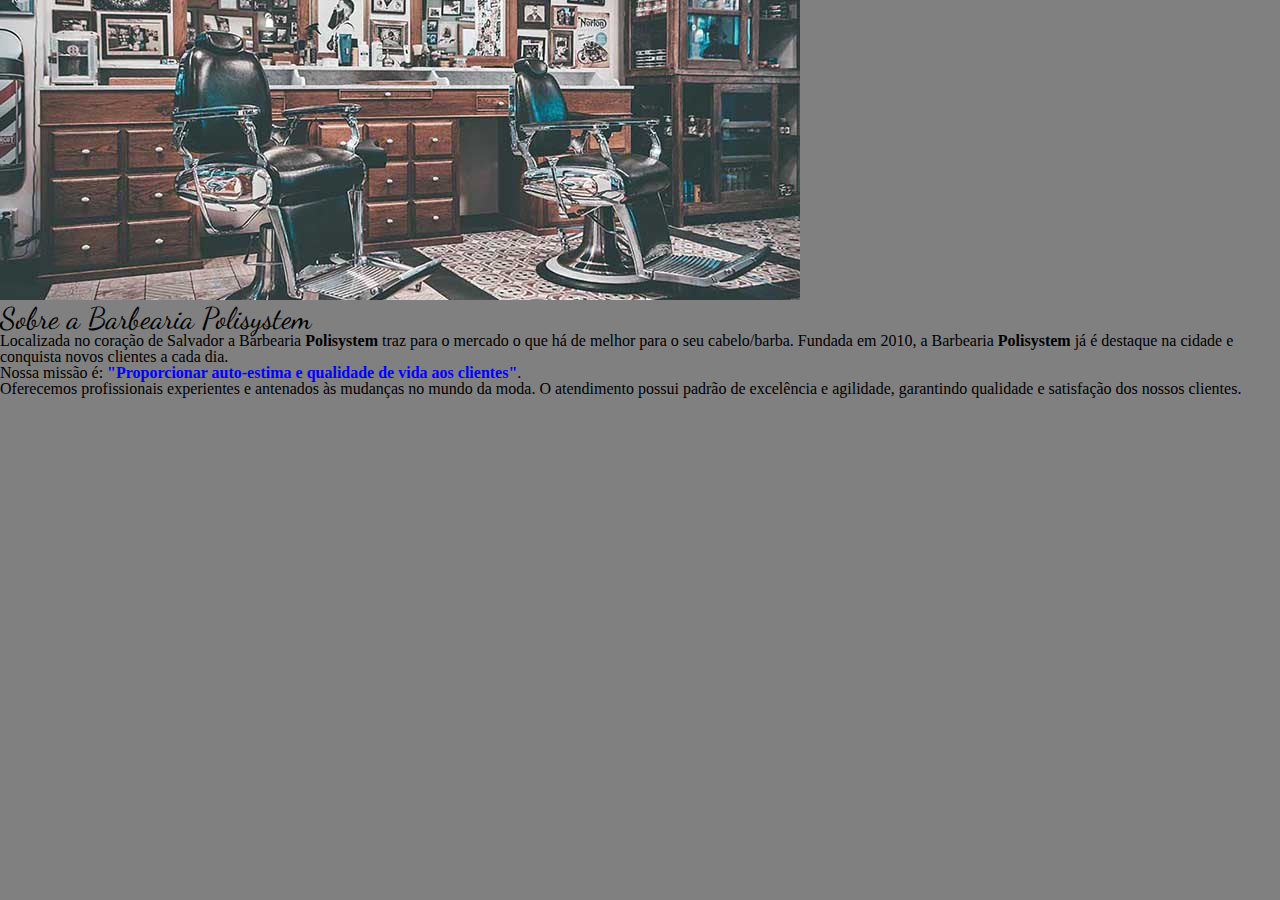
==== index.html @ e58a9674 "Pequenas mudanças no CSS (Cor e Backgroud)" ====
<!DOCTYPE html>
<html lang="pt-br">
<head>
    <meta charset="utf-8">
    <meta name="viewport" content="width=device-width, initial-scale=1.0">
    <link rel="stylesheet"  href="reset.css">
    <link rel="stylesheet"  href="normalize.css">
    <link rel="stylesheet"  href="style.css">
    <link rel="preconnect" href="https://fonts.googleapis.com">
    <link rel="preconnect" href="https://fonts.gstatic.com" crossorigin>
    <link href="https://fonts.googleapis.com/css2?family=Dancing+Script&display=swap" rel="stylesheet">
    <link rel="sortcut icon" href="img/cabelo+barba.ico" type="image/x-icon"/>

    <title>Barber Polisystem / ST</title>
</head>


<body>
    <img src="img/banner.jpg" alt="Banner da página">
    <h2>Sobre a Barbearia Polisystem</h2>

    <p>Localizada no coração de <em>Salvador</em> a Barbearia <b>Polisystem</b> traz para o mercado o que há 
        de melhor para o seu cabelo/barba. Fundada em 2010, a Barbearia <strong>Polisystem</strong> já é destaque na 
        cidade e conquista novos clientes a cada dia.</p>
    
    <p class="missao">Nossa missão é: <b>"Proporcionar auto-estima e qualidade de vida aos clientes"</b>.</p>
 
    <p> Oferecemos profissionais experientes e antenados às mudanças no mundo da moda. O atendimento possui
         padrão de excelência e agilidade, garantindo qualidade e satisfação dos nossos clientes.</p>
 
</body>


</html>
---- style.css ----
body{
background:gray;
}

h2{
    font-size: 30px;
    font-family: 'Dancing Script', cursive;

}

.missao b{
   color: blue;
   font-weight:bolder;
   
}
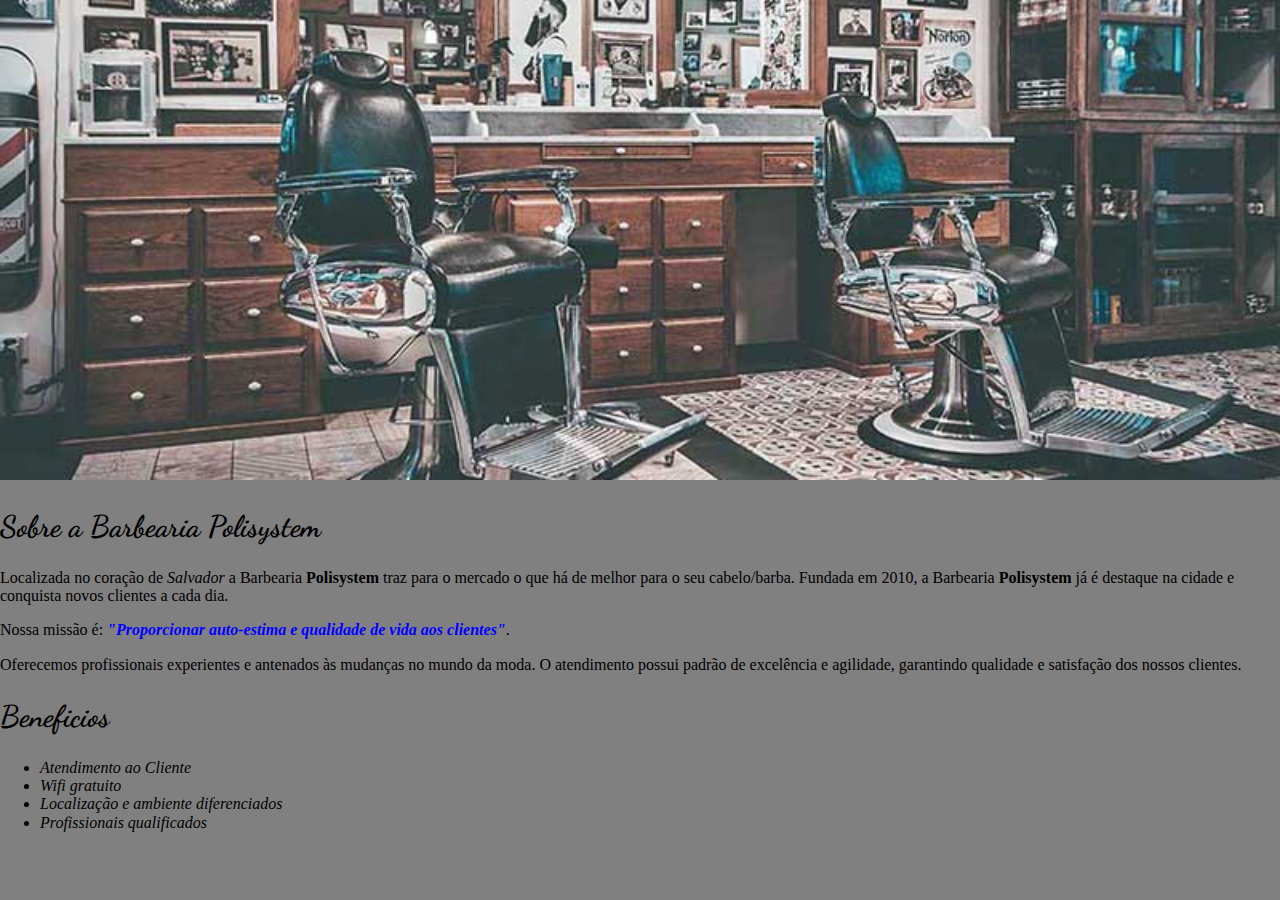
==== commit 169091da: "Alterações no HTML e CSS" ====
--- a/index.html
+++ b/index.html
@@ -3,7 +3,7 @@
 <head>
     <meta charset="utf-8">
     <meta name="viewport" content="width=device-width, initial-scale=1.0">
-    <link rel="stylesheet"  href="reset.css">
+   <!--link rel="stylesheet"  href="reset.css" -->
     <link rel="stylesheet"  href="normalize.css">
     <link rel="stylesheet"  href="style.css">
     <link rel="preconnect" href="https://fonts.googleapis.com">
@@ -16,18 +16,27 @@
 
 
 <body>
-    <img src="img/banner.jpg" alt="Banner da página">
-    <h2>Sobre a Barbearia Polisystem</h2>
+    <img id="banner" src="img/banner.jpg" alt="Banner da página">
+    <h2 class="titulos">Sobre a Barbearia Polisystem</h2>
 
-    <p>Localizada no coração de <em>Salvador</em> a Barbearia <b>Polisystem</b> traz para o mercado o que há 
+       <p>Localizada no coração de <em>Salvador</em> a Barbearia <b>Polisystem</b> traz para o mercado o que há 
         de melhor para o seu cabelo/barba. Fundada em 2010, a Barbearia <strong>Polisystem</strong> já é destaque na 
         cidade e conquista novos clientes a cada dia.</p>
     
-    <p class="missao">Nossa missão é: <b>"Proporcionar auto-estima e qualidade de vida aos clientes"</b>.</p>
+       <p class="missao">Nossa missão é: <b>"Proporcionar auto-estima e qualidade de vida aos clientes"</b>.</p>
  
-    <p> Oferecemos profissionais experientes e antenados às mudanças no mundo da moda. O atendimento possui
+       <p> Oferecemos profissionais experientes e antenados às mudanças no mundo da moda. O atendimento possui
          padrão de excelência e agilidade, garantindo qualidade e satisfação dos nossos clientes.</p>
- 
+
+    <h2 class="titulos">Beneficios</h2>
+
+ <ul>
+     <li class="itens">Atendimento ao Cliente</li>
+     <li class="itens">Wifi gratuito</li>
+     <li class="itens">Localização e ambiente diferenciados</li>
+     <li class="itens">Profissionais qualificados</li>
+ </ul>
+
 </body>
 
 
--- a/style.css
+++ b/style.css
@@ -1,15 +1,20 @@
 body{
 background:gray;
 }
-
-h2{
+#banner{
+    width: 100%;
+}
+.titulos{
     font-size: 30px;
     font-family: 'Dancing Script', cursive;
 
 }
-
 .missao b{
    color: blue;
    font-weight:bolder;
-   
+   font-style: italic;  
+}
+.itens{
+    font-style: italic;
+
 }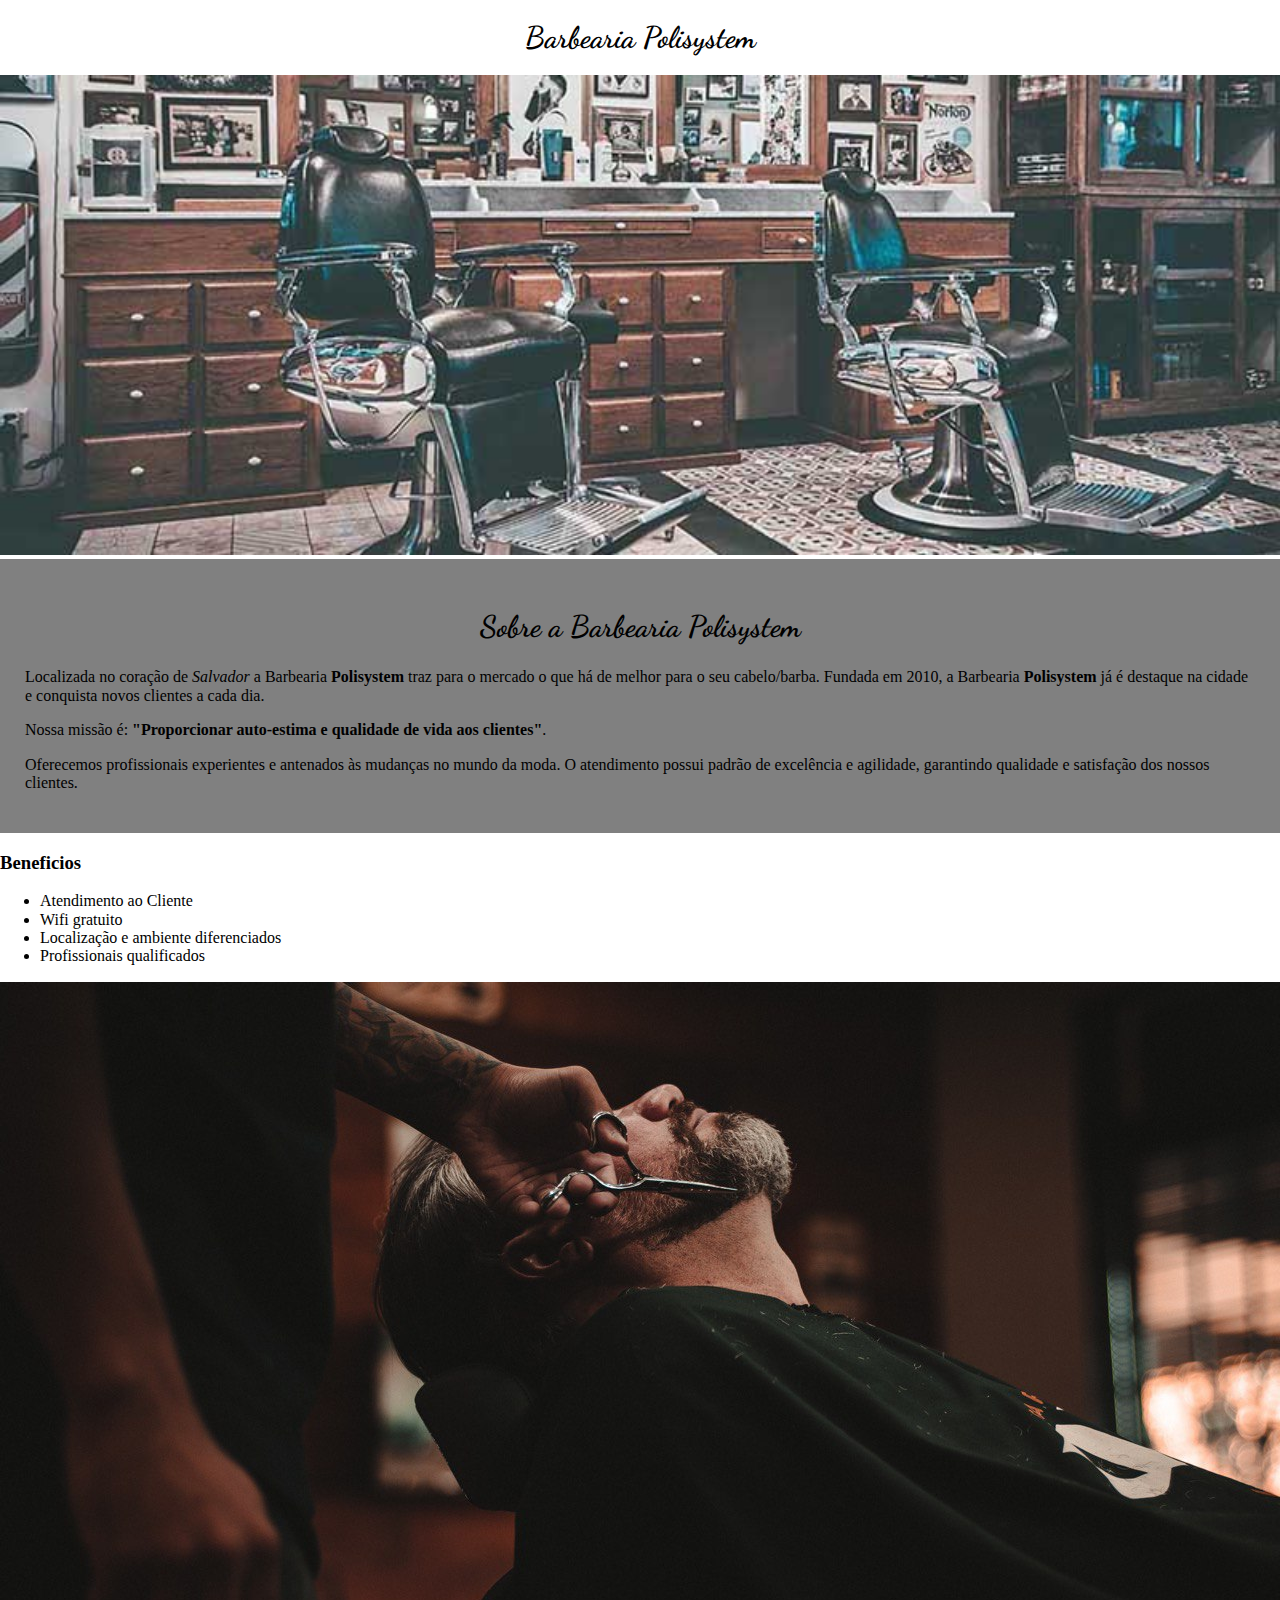
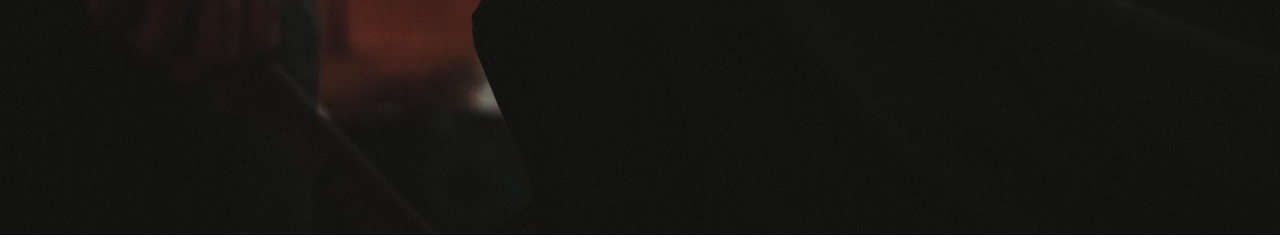
==== commit 59d18f72: "Subindo arquivos" ====
--- a/index.html
+++ b/index.html
@@ -16,26 +16,35 @@
 
 
 <body>
+    <header>
+        <h1 class="titulo"> Barbearia Polisystem</h1>
+    </header>
     <img id="banner" src="img/banner.jpg" alt="Banner da página">
-    <h2 class="titulos">Sobre a Barbearia Polisystem</h2>
+    <div class="principal">
+        <h2 class="titulo">Sobre a Barbearia Polisystem</h2>
 
-       <p>Localizada no coração de <em>Salvador</em> a Barbearia <b>Polisystem</b> traz para o mercado o que há 
-        de melhor para o seu cabelo/barba. Fundada em 2010, a Barbearia <strong>Polisystem</strong> já é destaque na 
-        cidade e conquista novos clientes a cada dia.</p>
+            <p>Localizada no coração de <em>Salvador</em> a Barbearia <b>Polisystem</b> traz para o mercado o que há 
+                de melhor para o seu cabelo/barba. Fundada em 2010, a Barbearia <strong>Polisystem</strong> já é destaque na 
+                cidade e conquista novos clientes a cada dia.</p>
+            
+            <p class="missao">Nossa missão é: <b>"Proporcionar auto-estima e qualidade de vida aos clientes"</b>.</p>
+        
+            <p> Oferecemos profissionais experientes e antenados às mudanças no mundo da moda. O atendimento possui
+                padrão de excelência e agilidade, garantindo qualidade e satisfação dos nossos clientes.</p>
+    </div>
+        
     
-       <p class="missao">Nossa missão é: <b>"Proporcionar auto-estima e qualidade de vida aos clientes"</b>.</p>
- 
-       <p> Oferecemos profissionais experientes e antenados às mudanças no mundo da moda. O atendimento possui
-         padrão de excelência e agilidade, garantindo qualidade e satisfação dos nossos clientes.</p>
+    <div>
+        <h3 class="beneficios">Beneficios</h3>
+            <ul>
+                <li class="itens">Atendimento ao Cliente</li>
+                <li class="itens">Wifi gratuito</li>
+                <li class="itens">Localização e ambiente diferenciados</li>
+                <li class="itens">Profissionais qualificados</li>
+            </ul>
 
-    <h2 class="titulos">Beneficios</h2>
-
- <ul>
-     <li class="itens">Atendimento ao Cliente</li>
-     <li class="itens">Wifi gratuito</li>
-     <li class="itens">Localização e ambiente diferenciados</li>
-     <li class="itens">Profissionais qualificados</li>
- </ul>
+            <img id="beneficioImg" src="img/beneficios.jpg" alt="Rapaz fazendo a Barba">
+    </div>
 
 </body>
 
--- a/style.css
+++ b/style.css
@@ -1,14 +1,23 @@
 body{
-background:gray;
+
 }
 #banner{
     width: 100%;
 }
-.titulos{
+.principal{
+    background:gray;
+    padding: 25px;
+}
+.titulo{
     font-size: 30px;
     font-family: 'Dancing Script', cursive;
+    text-align: center;
 
 }
+h1:hover{
+    color: rgb(0, 183, 255);
+    transform: scale(1.2);
+    transition: 3s;
 .missao b{
    color: blue;
    font-weight:bolder;
@@ -17,4 +26,23 @@
 .itens{
     font-style: italic;
 
+}
+.beneficios{
+    font-family: 'Dancing Script', cursive;
+    background-color: white;
+    
+    
+}
+h3{
+    text-align: center;
+    font-size: 2rem;
+}
+ul{
+    display:inline-block;
+    vertical-align:top;
+  
+}
+#beneficioImg{
+    width: 50%;
+    
 }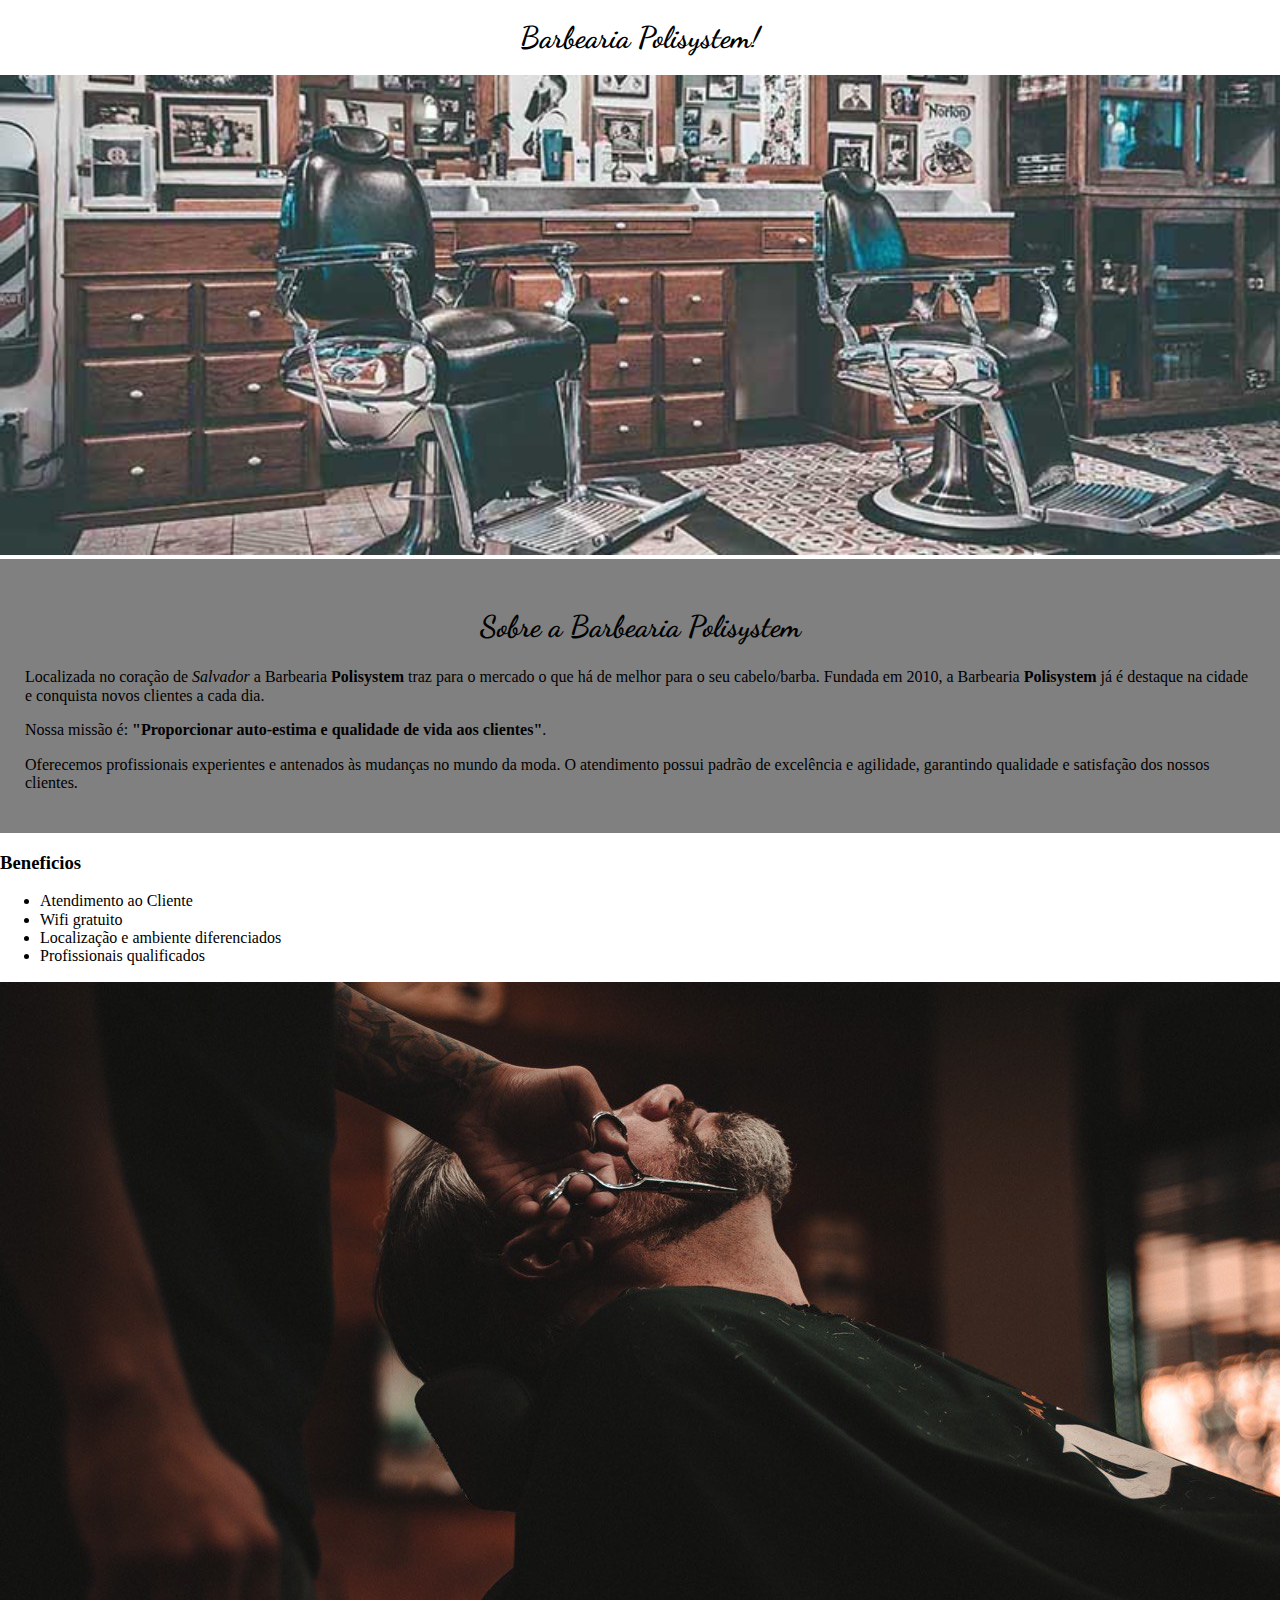
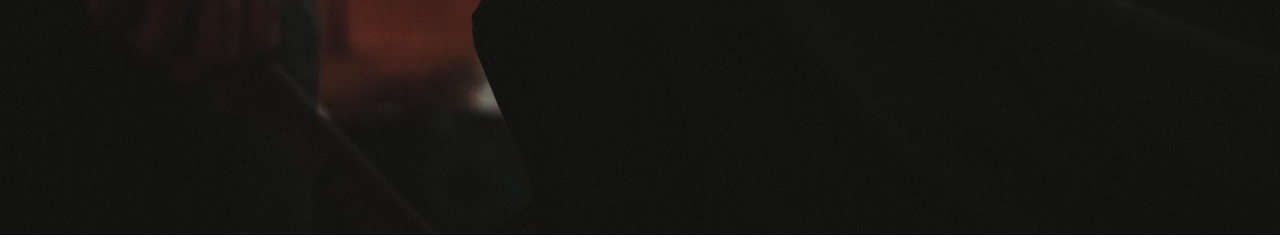
==== commit 4099b1b5: "Merge branch 'main' of https://github.com/ArlanDev/Barber_Site" ====
--- a/index.html
+++ b/index.html
@@ -17,7 +17,7 @@
 
 <body>
     <header>
-        <h1 class="titulo"> Barbearia Polisystem</h1>
+        <h1 class="titulo"> Barbearia Polisystem!</h1>
     </header>
     <img id="banner" src="img/banner.jpg" alt="Banner da página">
     <div class="principal">
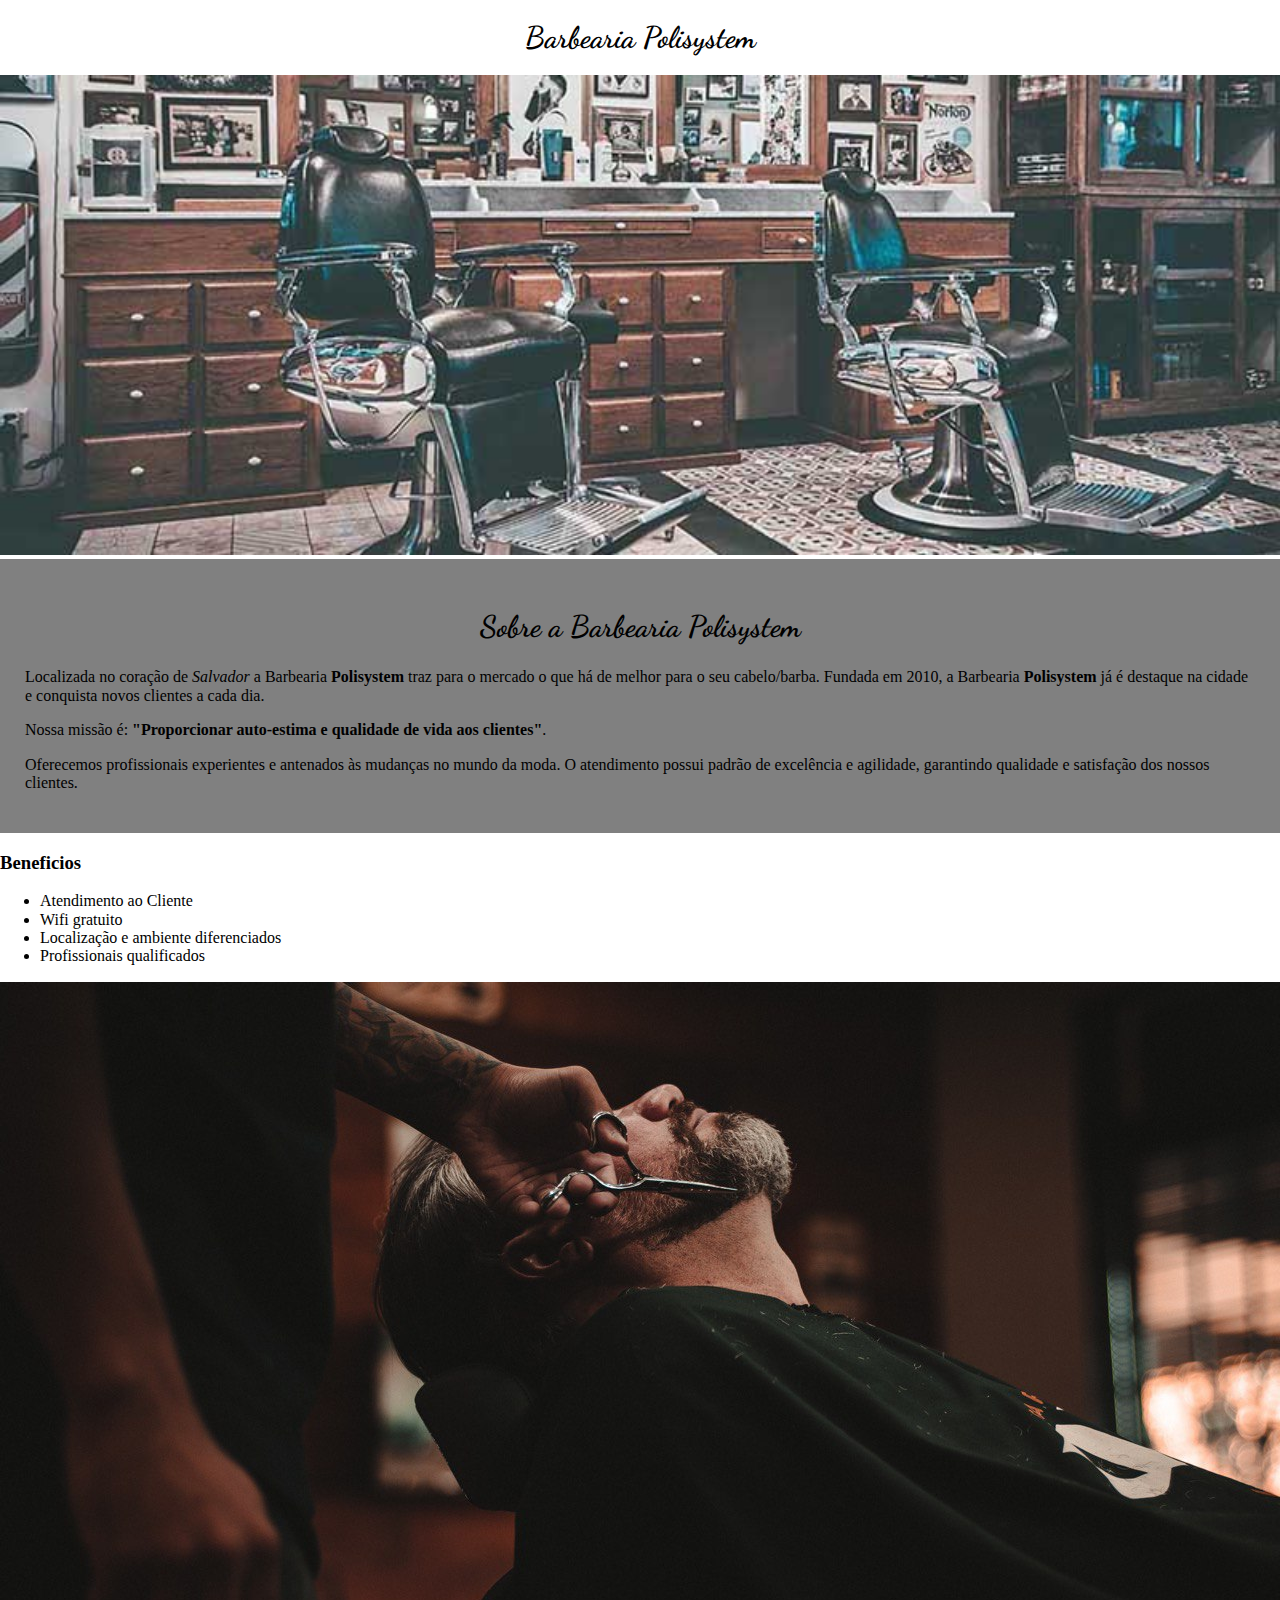
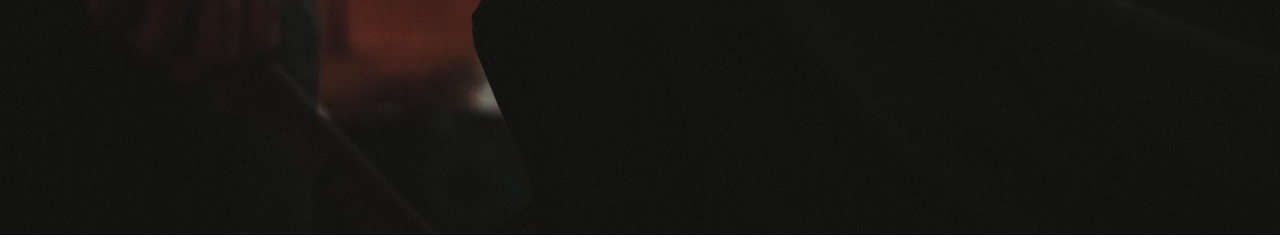
==== commit c479b698: "Tirei o "!" do titulo" ====
--- a/index.html
+++ b/index.html
@@ -17,7 +17,7 @@
 
 <body>
     <header>
-        <h1 class="titulo"> Barbearia Polisystem!</h1>
+        <h1 class="titulo"> Barbearia Polisystem</h1>
     </header>
     <img id="banner" src="img/banner.jpg" alt="Banner da página">
     <div class="principal">
--- a/style.css
+++ b/style.css
@@ -21,7 +21,7 @@
 .missao b{
    color: blue;
    font-weight:bolder;
-   font-style: italic;  
+   font-style:italic;  
 }
 .itens{
     font-style: italic;
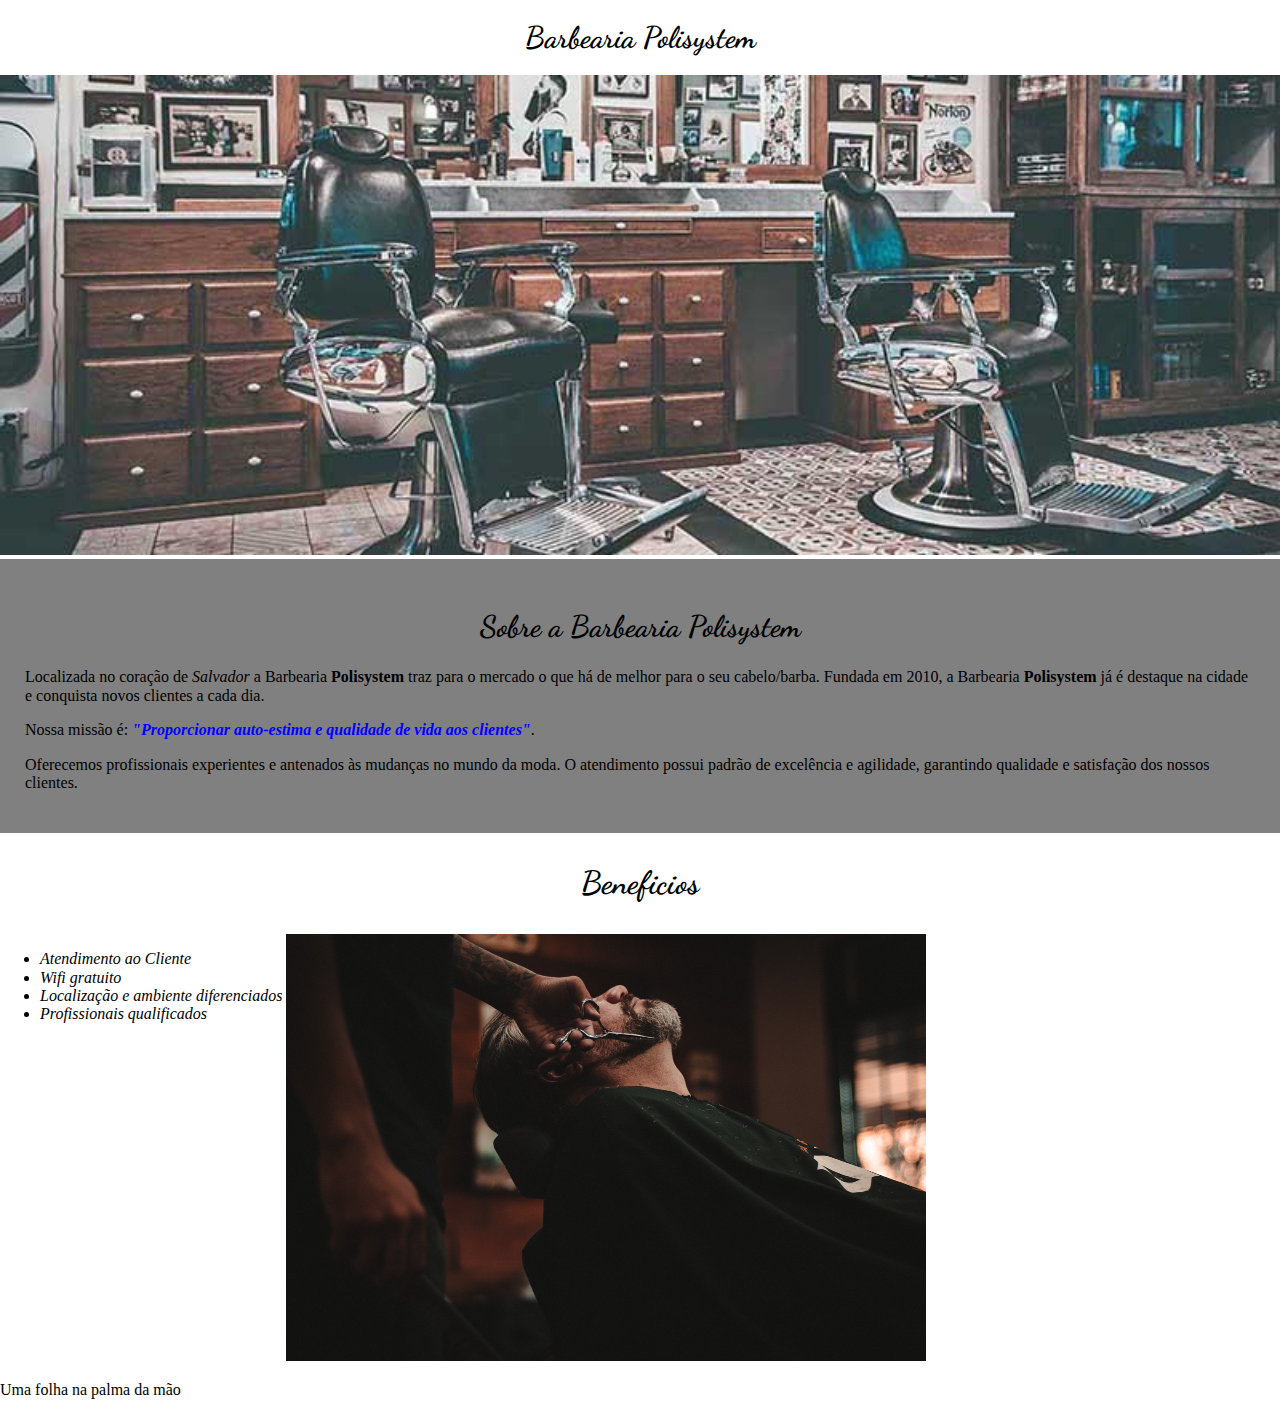
==== commit 0b43b77d: "Olá" ====
--- a/index.html
+++ b/index.html
@@ -44,6 +44,7 @@
             </ul>
 
             <img id="beneficioImg" src="img/beneficios.jpg" alt="Rapaz fazendo a Barba">
+            <p>Uma folha na palma da mão</p>
     </div>
 
 </body>
--- a/style.css
+++ b/style.css
@@ -1,6 +1,4 @@
-body{
 
-}
 #banner{
     width: 100%;
 }
@@ -18,6 +16,7 @@
     color: rgb(0, 183, 255);
     transform: scale(1.2);
     transition: 3s;
+}
 .missao b{
    color: blue;
    font-weight:bolder;
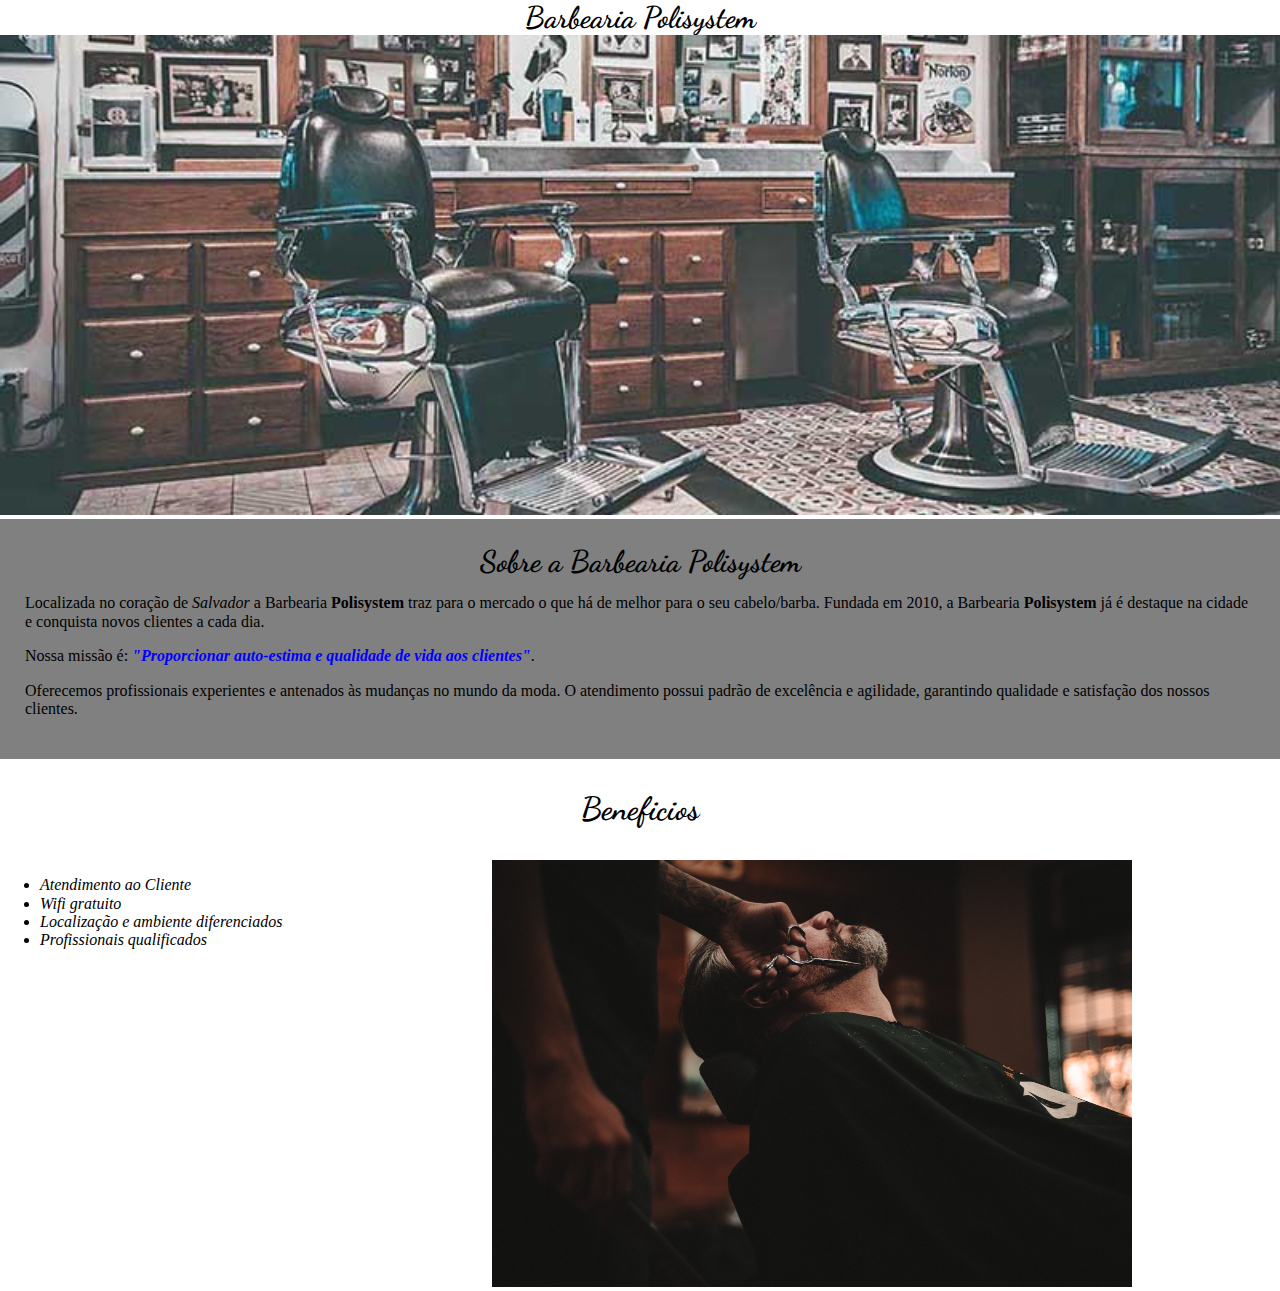
==== commit b7d6a8c2: "Criação de nova página "Produtos" e inclusão de imagens para os produtos." ====
--- a/index.html
+++ b/index.html
@@ -9,7 +9,7 @@
     <link rel="preconnect" href="https://fonts.googleapis.com">
     <link rel="preconnect" href="https://fonts.gstatic.com" crossorigin>
     <link href="https://fonts.googleapis.com/css2?family=Dancing+Script&display=swap" rel="stylesheet">
-    <link rel="sortcut icon" href="img/cabelo+barba.ico" type="image/x-icon"/>
+    <link rel="sortrcut icon" href="img/pelican.svg" />
 
     <title>Barber Polisystem / ST</title>
 </head>
@@ -44,7 +44,7 @@
             </ul>
 
             <img id="beneficioImg" src="img/beneficios.jpg" alt="Rapaz fazendo a Barba">
-            <p>Uma folha na palma da mão</p>
+            
     </div>
 
 </body>
--- a/style.css
+++ b/style.css
@@ -1,4 +1,3 @@
-
 #banner{
     width: 100%;
 }
@@ -10,12 +9,16 @@
     font-size: 30px;
     font-family: 'Dancing Script', cursive;
     text-align: center;
-
+    transition:3s;
+    margin: auto;
+}
+h1{
+    width:250px;
 }
 h1:hover{
     color: rgb(0, 183, 255);
-    transform: scale(1.2);
-    transition: 3s;
+    transform: scale(1.3s);
+    
 }
 .missao b{
    color: blue;
@@ -39,6 +42,8 @@
 ul{
     display:inline-block;
     vertical-align:top;
+    width: 20%;
+    margin-right:15%;
   
 }
 #beneficioImg{
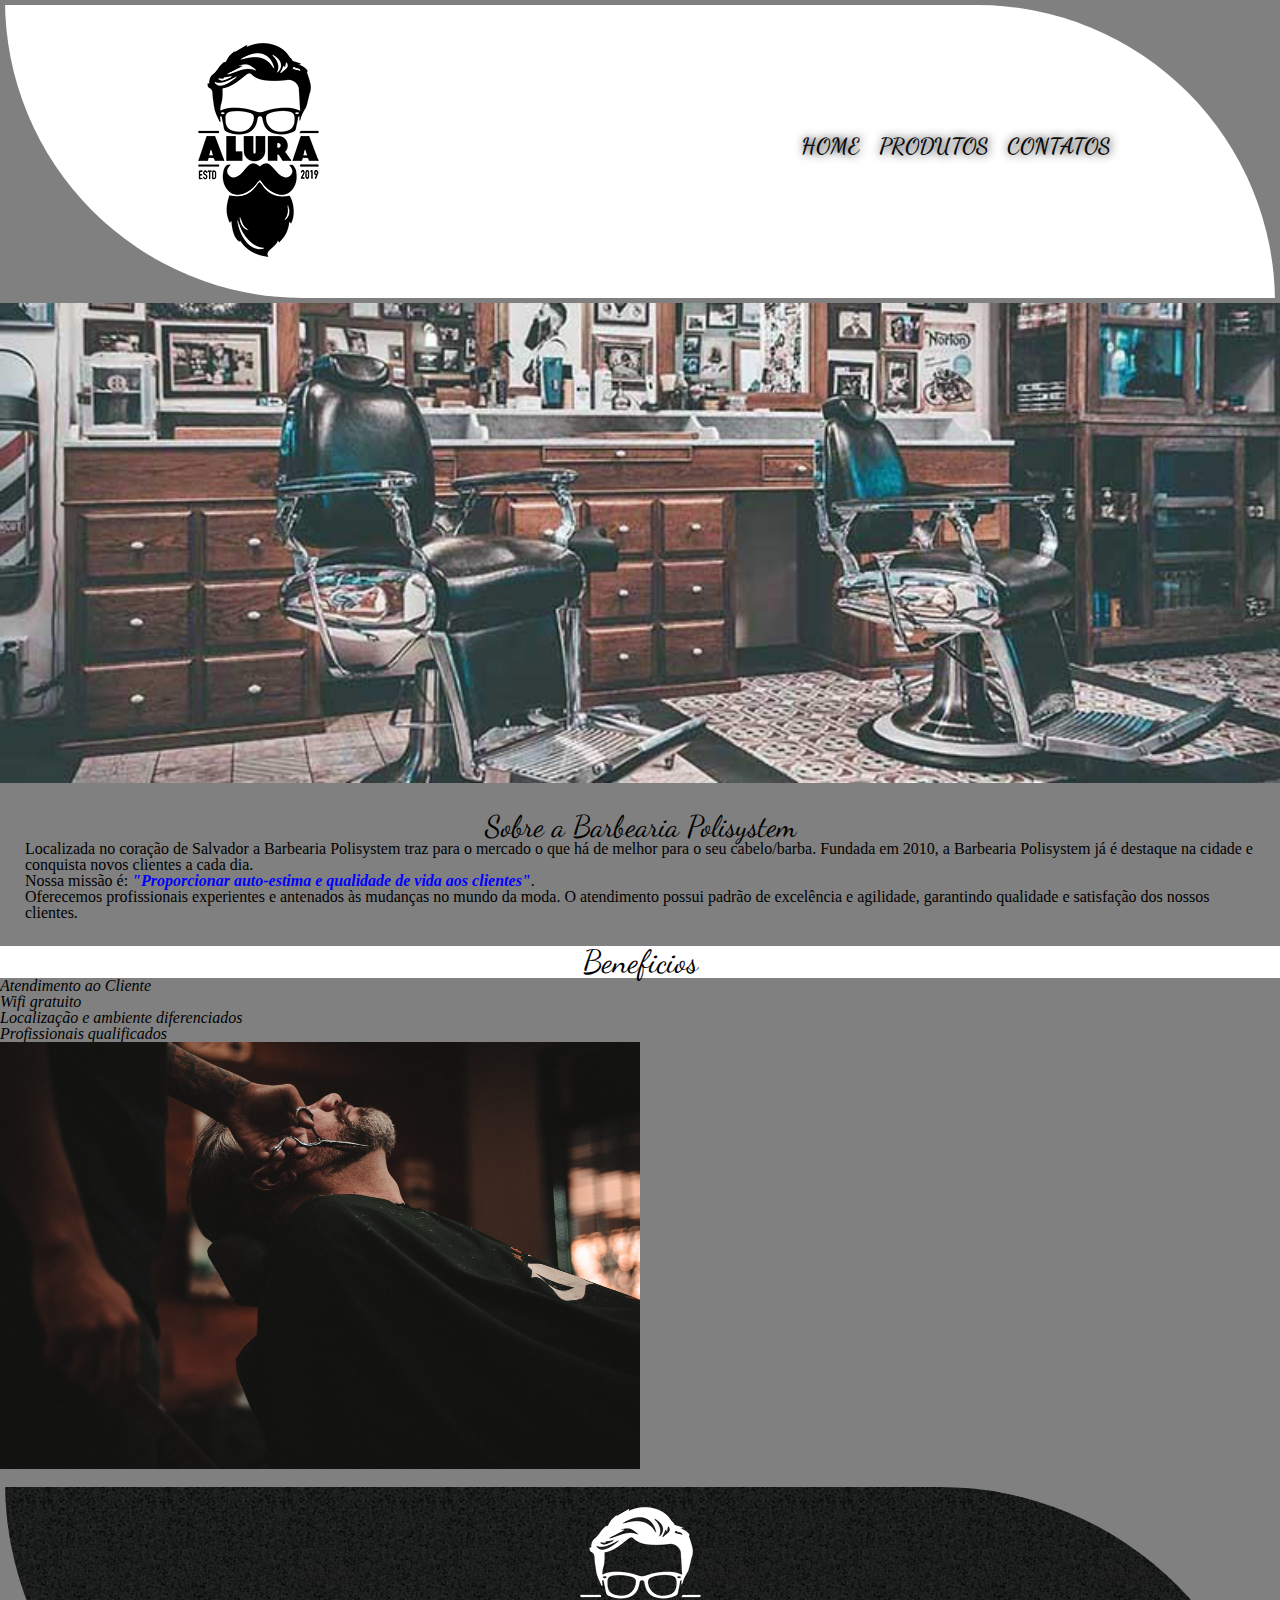
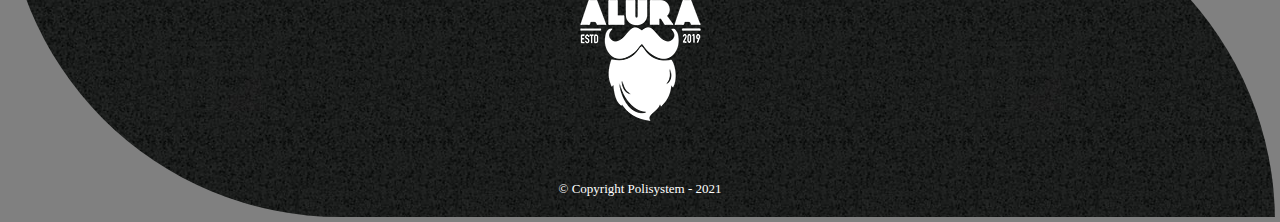
==== commit 47ae0e5e: "Modificações em ambos os documentos HTML e Css." ====
--- a/index.html
+++ b/index.html
@@ -1,24 +1,33 @@
 <!DOCTYPE html>
 <html lang="pt-br">
-<head>
-    <meta charset="utf-8">
-    <meta name="viewport" content="width=device-width, initial-scale=1.0">
-   <!--link rel="stylesheet"  href="reset.css" -->
-    <link rel="stylesheet"  href="normalize.css">
-    <link rel="stylesheet"  href="style.css">
-    <link rel="preconnect" href="https://fonts.googleapis.com">
-    <link rel="preconnect" href="https://fonts.gstatic.com" crossorigin>
-    <link href="https://fonts.googleapis.com/css2?family=Dancing+Script&display=swap" rel="stylesheet">
-    <link rel="sortrcut icon" href="img/pelican.svg" />
-
-    <title>Barber Polisystem / ST</title>
-</head>
+    <head>
+        <meta charset="utf-8">
+        <meta name="viewport" content="width=device-width, initial-scale=1.0"> 
+        <link rel="stylesheet"  href="normalize.css">
+        <link rel="stylesheet" href="reset.css">
+        <link rel="stylesheet" href="style-home.css">
+        <link rel="sortrcut icon" href="img/pelican.svg" />
+        <link href="https://fonts.googleapis.com/css2?family=Source+Code+Pro:wght@200&display=swap" rel="stylesheet">
+        <link href="https://fonts.googleapis.com/css2?family=Dancing+Script&display=swap" rel="stylesheet">
+        <link href="https://fonts.googleapis.com/css2?family=Patrick+Hand&display=swap" rel="stylesheet">
+        <link href="https://fonts.googleapis.com/css2?family=Lobster&display=swap" rel="stylesheet">
+        <title>Polisystem - Barber</title>
+    </head>
+<body>
+        <header>
+         <div class="caixa">
+            <h1><img src="img/logo.png"></h1>
+                <nav>
+                    <ul>
+                        <li><a href="index.html">Home</a></li>
+                        <li><a href="Produtos.html">Produtos</a></li>
+                        <li><a href="contato.html">Contatos</a></li>
+                    </ul>
+                </nav>
+         </div>
+        </header>
 
 
-<body>
-    <header>
-        <h1 class="titulo"> Barbearia Polisystem</h1>
-    </header>
     <img id="banner" src="img/banner.jpg" alt="Banner da página">
     <div class="principal">
         <h2 class="titulo">Sobre a Barbearia Polisystem</h2>
@@ -46,8 +55,11 @@
             <img id="beneficioImg" src="img/beneficios.jpg" alt="Rapaz fazendo a Barba">
             
     </div>
+    <footer>
+        <img src="img/logo-branco.png">
+        <p class="Copyright">&copy; Copyright Polisystem - 2021 </p>
+
+    </footer>
 
 </body>
-
-
 </html>--- a/style-home.css
+++ b/style-home.css
@@ -0,0 +1,168 @@
+body{
+    background:gray;
+}
+header{
+    background:white;
+    padding: 20px 0;
+    border:5px solid gray;
+    border-radius:0 400px;
+}
+main{
+    background:#000;
+    border:5px solid gray;
+    border-radius:400px 0;
+}    
+li a{
+    font-family:'Dancing Script', cursive;
+}
+.caixa{
+    position: relative;
+    width: 940px;
+    margin: 0 auto;
+}
+nav{
+    position: absolute;
+    top: 110px;
+    right:0;
+}
+nav li{
+    display: inline;
+    margin: 0 0 0 15px;
+}
+nav a{
+    text-transform: uppercase;
+    text-shadow: rgb(0, 0, 0) 1px 0 10px;
+    color: rgb(10 10 10);
+    text-decoration: none;
+    font-weight:bold;
+    font-size: 22px;
+    
+}
+nav a:hover{
+    color:white;   
+}
+
+#banner{
+    width: 100%;
+}
+.principal{
+    background:gray;
+    padding: 25px;
+}
+.titulo{
+    font-size: 30px;
+    font-family: 'Dancing Script', cursive;
+    text-align: center;
+    transition:3s;
+    margin: auto;
+}
+h1{
+    width:250px;
+}
+h1:hover{
+    color: rgb(0, 183, 255);
+    transform: scale(1.3s);
+    
+}
+.missao b{
+   color: blue;
+   font-weight:bolder;
+   font-style:italic;  
+}
+.itens{
+    font-style: italic;
+
+}
+.beneficios{
+    font-family: 'Dancing Script', cursive;
+    background-color: white;
+    
+    
+}
+h3{
+    text-align: center;
+    font-size: 2rem;
+}
+
+#beneficioImg{
+    width: 50%;
+    
+}
+
+
+
+
+
+
+
+
+
+
+
+
+
+
+
+
+
+
+
+
+
+
+
+
+
+
+
+
+
+
+
+
+
+
+
+
+
+
+
+
+
+
+
+
+
+
+
+
+
+
+
+
+
+
+
+
+
+
+
+
+
+
+
+footer{
+    text-align: center;
+    background: url('img/bg.jpg');
+    padding: 2px 0;
+    margin:10px 0 0;
+    border:5px solid gray;
+    border-radius: 0 400px 
+}
+
+.Copyright{
+    color: white;
+    font-size: 13px;
+    margin: 20px 0 0;
+    padding: 20px;
+}